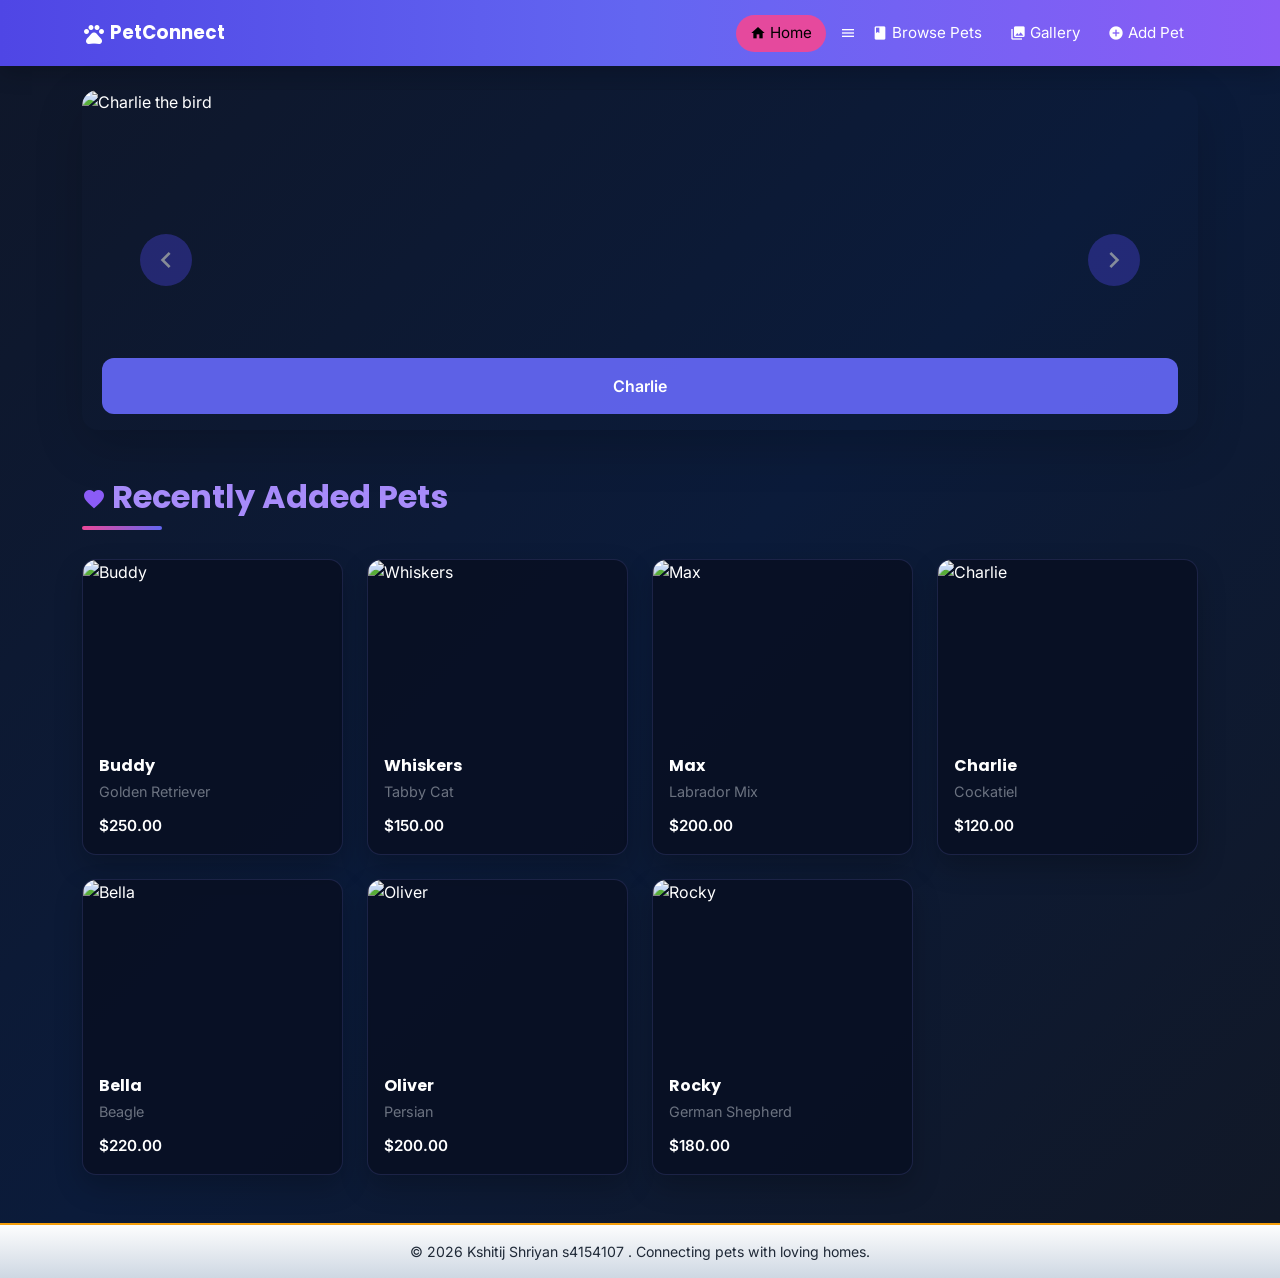
==== a1/index.html @ e2aa8c10 "Done with the css part and home page." ====
<!DOCTYPE html>
<html lang="en">
<head>
  <meta charset="UTF-8">
  <meta name="viewport" content="width=device-width, initial-scale=1.0">
  <title>PetConnect | Home</title>
  <link rel="icon" type="image/x-icon" href="assets/images/favicon.ico">

  <link rel="preconnect" href="https://fonts.googleapis.com">
  <link rel="preconnect" href="https://fonts.gstatic.com" crossorigin>
  <link href="https://fonts.googleapis.com/css2?family=Inter:wght@400;500;600;700&family=Material+Icons&family=Poppins:wght@400;500;600;700;800&display=swap" rel="stylesheet">

  <link href="https://cdn.jsdelivr.net/npm/bootstrap@5.3.3/dist/css/bootstrap.min.css" rel="stylesheet">
  <link rel="stylesheet" href="assets/css/styles.css">
</head>
<body>
  <header>
    <nav class="navbar navbar-expand-lg site-navbar">
      <div class="container">
        <a class="navbar-brand" href="index.html">
          <span class="material-icons align-middle me-1">pets</span>PetConnect
        </a>

        <button class="navbar-toggler text-white border-0 shadow-none" type="button" data-bs-toggle="collapse" data-bs-target="#mainNav" aria-label="Toggle navigation">
          <span class="material-icons text-white">menu</span>
        </button>

        <div class="collapse navbar-collapse" id="mainNav">
          <ul class="navbar-nav ms-auto">
            <li class="nav-item"><a class="nav-link active" href="index.html"><span class="material-icons nav-icon">home</span>Home</a></li>
            <li class="nav-item"><a class="nav-link" href="pets.html"><span class="material-icons nav-icon">menu_book</span>Browse Pets</a></li>
            <li class="nav-item"><a class="nav-link" href="gallery.html"><span class="material-icons nav-icon">photo_library</span>Gallery</a></li>
            <li class="nav-item"><a class="nav-link" href="add.html"><span class="material-icons nav-icon">add_circle</span>Add Pet</a></li>
          </ul>
        </div>
      </div>
    </nav>
  </header>

  <main class="site-main">
    <section class="container pt-4">
      <div id="heroCarousel" class="carousel slide" data-bs-ride="carousel">
        <div class="carousel-inner rounded-4 overflow-hidden shadow-lg">
          <div class="carousel-item active">
            <img src="assets/images/pets/4.jpg" class="d-block w-100 carousel-image" alt="Charlie the bird">
            <div class="carousel-caption custom-caption">Charlie</div>
          </div>
          <div class="carousel-item">
            <img src="assets/images/pets/1.jpg" class="d-block w-100 carousel-image" alt="Buddy the dog">
            <div class="carousel-caption custom-caption">Buddy</div>
          </div>
          <div class="carousel-item">
            <img src="assets/images/pets/2.jpg" class="d-block w-100 carousel-image" alt="Whiskers the cat">
            <div class="carousel-caption custom-caption">Whiskers</div>
          </div>
          <div class="carousel-item">
            <img src="assets/images/pets/3.jpg" class="d-block w-100 carousel-image" alt="Max the dog">
            <div class="carousel-caption custom-caption">Max</div>
          </div>
        </div>

        <button class="carousel-control-prev" type="button" data-bs-target="#heroCarousel" data-bs-slide="prev" aria-label="Previous slide">
          <span class="carousel-control-icon material-icons">chevron_left</span>
        </button>
        <button class="carousel-control-next" type="button" data-bs-target="#heroCarousel" data-bs-slide="next" aria-label="Next slide">
          <span class="carousel-control-icon material-icons">chevron_right</span>
        </button>
      </div>
    </section>

    <section class="container py-5">
      <div class="section-heading">
        <h1><span class="material-icons section-icon">favorite</span>Recently Added Pets</h1>
        <div class="heading-line"></div>
      </div>

      <div class="row g-4">
        <div class="col-sm-6 col-lg-3">
          <article class="pet-card">
            <img src="assets/images/pets/1.jpg" class="pet-card-img" alt="Buddy">
            <div class="pet-card-body">
              <h2>Buddy</h2>
              <p>Golden Retriever</p>
              <div class="pet-price">$250.00</div>
            </div>
          </article>
        </div>

        <div class="col-sm-6 col-lg-3">
          <article class="pet-card">
            <img src="assets/images/pets/2.jpg" class="pet-card-img" alt="Whiskers">
            <div class="pet-card-body">
              <h2>Whiskers</h2>
              <p>Tabby Cat</p>
              <div class="pet-price">$150.00</div>
            </div>
          </article>
        </div>

        <div class="col-sm-6 col-lg-3">
          <article class="pet-card">
            <img src="assets/images/pets/3.jpg" class="pet-card-img" alt="Max">
            <div class="pet-card-body">
              <h2>Max</h2>
              <p>Labrador Mix</p>
              <div class="pet-price">$200.00</div>
            </div>
          </article>
        </div>

        <div class="col-sm-6 col-lg-3">
          <article class="pet-card">
            <img src="assets/images/pets/4.jpg" class="pet-card-img" alt="Charlie">
            <div class="pet-card-body">
              <h2>Charlie</h2>
              <p>Cockatiel</p>
              <div class="pet-price">$120.00</div>
            </div>
          </article>
        </div>

        <div class="col-sm-6 col-lg-3">
          <article class="pet-card">
            <img src="assets/images/pets/5.jpg" class="pet-card-img" alt="Bella">
            <div class="pet-card-body">
              <h2>Bella</h2>
              <p>Beagle</p>
              <div class="pet-price">$220.00</div>
            </div>
          </article>
        </div>

        <div class="col-sm-6 col-lg-3">
          <article class="pet-card">
            <img src="assets/images/pets/6.jpg" class="pet-card-img" alt="Oliver">
            <div class="pet-card-body">
              <h2>Oliver</h2>
              <p>Persian</p>
              <div class="pet-price">$200.00</div>
            </div>
          </article>
        </div>

        <div class="col-sm-6 col-lg-3">
          <article class="pet-card">
            <img src="assets/images/pets/7.jpg" class="pet-card-img" alt="Rocky">
            <div class="pet-card-body">
              <h2>Rocky</h2>
              <p>German Shepherd</p>
              <div class="pet-price">$180.00</div>
            </div>
          </article>
        </div>
      </div>
    </section>
  </main>

  <footer class="site-footer">
    <div class="container text-center">
      <p>© 2026 Kshitij Shriyan s4154107 . Connecting pets with loving homes.</p>
    </div>
  </footer>

  <script src="https://cdn.jsdelivr.net/npm/bootstrap@5.3.3/dist/js/bootstrap.bundle.min.js"></script>
  <script src="assets/js/scripts.js"></script>
</body>
</html>
---- a1/assets/css/styles.css ----
:root {
  --primary: #6366f1;
  --primary-dark: #4f46e5;
  --primary-light: #818cf8;
  --secondary: #ec4899;
  --secondary-dark: #db2777;
  --accent-orange: #f59e0b;
  --accent-green: #10b981;
  --accent-purple: #8b5cf6;
  --text-dark: #1f2937;
  --text-light: #6b7280;
  --bg-light: #f9fafb;
  --white: #ffffff;
  --border: #e5e7eb;
  --card-bg: rgba(7, 16, 40, 0.92);
  --page-bg: linear-gradient(135deg, #0f172a 0%, #0b1b3a 50%, #111827 100%);
}

* {
  box-sizing: border-box;
}

body {
  margin: 0;
  font-family: 'Inter', sans-serif;
  color: var(--white);
  background: #e9ecef;
}

h1, h2, h3, h4, h5, h6,
.navbar-brand {
  font-family: 'Poppins', sans-serif;
}

.site-navbar {
  background: linear-gradient(90deg, var(--primary-dark), var(--primary), var(--accent-purple));
  padding: 0.9rem 0;
  box-shadow: 0 8px 20px rgba(0, 0, 0, 0.18);
}

.navbar-brand,
.nav-link {
  color: var(--white);
}

.navbar-brand {
  font-weight: 700;
  font-size: 1.15rem;
}

.nav-link {
  display: flex;
  align-items: center;
  gap: 0.3rem;
  font-size: 0.95rem;
  padding: 0.45rem 0.85rem !important;
  border-radius: 999px;
  transition: 0.25s ease;
}

.nav-link:hover,
.nav-link.active {
  color: var(--white);
  background: rgba(236, 72, 153, 0.95);
}

.nav-icon {
  font-size: 16px;
}

.site-main {
  background: var(--page-bg);
  min-height: calc(100vh - 132px);
}

.carousel-image {
  height: 340px;
  object-fit: cover;
}

.custom-caption {
  left: 20px;
  right: 20px;
  bottom: 16px;
  background: rgba(99, 102, 241, 0.95);
  border-radius: 12px;
  padding: 1rem;
  font-weight: 600;
}

.carousel-control-icon {
  background: rgba(79, 70, 229, 0.72);
  border-radius: 50%;
  padding: 10px;
  font-size: 32px;
}

.section-heading,
.page-title {
  margin-bottom: 1.8rem;
}

.section-heading h1,
.page-title {
  color: #a78bfa;
  font-size: 2rem;
  font-weight: 700;
}

.section-icon {
  vertical-align: middle;
  margin-right: 0.4rem;
  color: var(--accent-purple);
}

.heading-line {
  width: 80px;
  height: 4px;
  border-radius: 999px;
  background: linear-gradient(90deg, var(--secondary), var(--primary));
  margin-top: 0.6rem;
}

.pet-card,
.table-card,
.banner-card,
.add-form {
  background: rgba(8, 15, 35, 0.88);
  border-radius: 14px;
  border: 1px solid rgba(129, 140, 248, 0.16);
  box-shadow: 0 12px 28px rgba(0, 0, 0, 0.22);
}

.pet-card {
  overflow: hidden;
  height: 100%;
  transition: transform 0.25s ease, box-shadow 0.25s ease;
}

.pet-card:hover {
  transform: translateY(-4px);
  box-shadow: 0 18px 32px rgba(0, 0, 0, 0.28);
}

.pet-card-img {
  width: 100%;
  height: 180px;
  object-fit: cover;
  display: block;
}

.pet-card-body {
  padding: 1rem;
}

.pet-card-body h2 {
  font-size: 1rem;
  font-weight: 700;
  margin-bottom: 0.35rem;
  color: var(--white);
}

.pet-card-body p {
  margin-bottom: 0.8rem;
  color: var(--text-light);
  font-size: 0.9rem;
}

.pet-price {
  color: var(--white);
  font-weight: 600;
  font-size: 0.95rem;
}

.banner-card {
  padding: 0.75rem;
}

.table-card {
  padding: 1rem;
  background: rgba(255, 255, 255, 0.96);
}

.pet-table th {
  font-family: 'Poppins', sans-serif;
  font-size: 0.78rem;
  text-transform: uppercase;
  color: var(--text-dark);
  white-space: nowrap;
}

.pet-table td {
  color: var(--text-dark);
  font-size: 0.9rem;
}

.filter-box {
  min-width: 180px;
}

.filter-box label {
  color: var(--white);
  font-size: 0.9rem;
}

.gallery-image-btn {
  border: 0;
  padding: 0;
  background: transparent;
  width: 100%;
  text-align: left;
}

.badge-row {
  display: flex;
  gap: 0.5rem;
  flex-wrap: wrap;
  margin-bottom: 0.8rem;
}

.species-badge,
.status-badge {
  display: inline-block;
  padding: 0.28rem 0.65rem;
  font-size: 0.72rem;
  font-weight: 600;
  border-radius: 999px;
}

.species-badge {
  background: rgba(99, 102, 241, 0.18);
  color: #c4b5fd;
}

.status-badge.available {
  background: rgba(236, 72, 153, 0.95);
  color: var(--white);
}

.status-badge.pending {
  background: rgba(139, 92, 246, 0.95);
  color: var(--white);
}

.status-badge.adopted {
  background: rgba(16, 185, 129, 0.95);
  color: var(--white);
}

.pet-modal-content {
  background: #1f2940;
  border: 1px solid rgba(129, 140, 248, 0.25);
  border-radius: 12px;
}

.pet-modal-content .modal-header {
  background: linear-gradient(90deg, var(--primary-dark), var(--primary));
  border-bottom: 0;
}

.add-form {
  padding: 2rem;
}

.form-label {
  color: var(--white);
  font-weight: 600;
  font-size: 0.9rem;
}

.form-control,
.form-select {
  border-radius: 8px;
  border: 1px solid rgba(229, 231, 235, 0.3);
  min-height: 46px;
}

.form-control:focus,
.form-select:focus {
  border-color: var(--primary-light);
  box-shadow: 0 0 0 0.2rem rgba(99, 102, 241, 0.2);
}

textarea.form-control {
  min-height: 120px;
}

.upload-icon,
.btn-icon {
  font-size: 16px;
  vertical-align: middle;
  margin-right: 0.25rem;
}

.btn-primary-custom,
.btn-secondary-custom {
  border: 0;
  border-radius: 10px;
  color: var(--white);
  padding: 0.65rem 1rem;
  font-weight: 600;
  display: inline-flex;
  align-items: center;
}

.btn-primary-custom {
  background: linear-gradient(90deg, var(--primary), var(--accent-purple));
}

.btn-secondary-custom {
  background: linear-gradient(90deg, var(--secondary), var(--secondary-dark));
}

.image-feedback {
  margin-top: 0.75rem;
  font-size: 0.9rem;
  min-height: 24px;
}

.image-feedback.success {
  color: var(--accent-green);
}

.image-feedback.error {
  color: #f87171;
}

.preview-wrapper {
  margin-top: 1rem;
}

.preview-image {
  width: 110px;
  height: 110px;
  object-fit: cover;
  border-radius: 8px;
  border: 3px solid rgba(255, 255, 255, 0.65);
}

.site-footer {
  background: linear-gradient(180deg, rgba(255,255,255,0.9), rgba(203,213,225,0.9));
  border-top: 2px solid var(--accent-orange);
  color: var(--text-dark);
  padding: 1rem 0;
}

.site-footer p {
  margin: 0;
  font-size: 0.88rem;
}

@media (max-width: 991.98px) {
  .navbar-nav {
    margin-top: 1rem;
    gap: 0.5rem;
  }

  .carousel-image {
    height: 260px;
  }
}

@media (max-width: 767.98px) {
  .section-heading h1,
  .page-title {
    font-size: 1.6rem;
  }

  .add-form {
    padding: 1.25rem;
  }

  .carousel-image {
    height: 220px;
  }
}
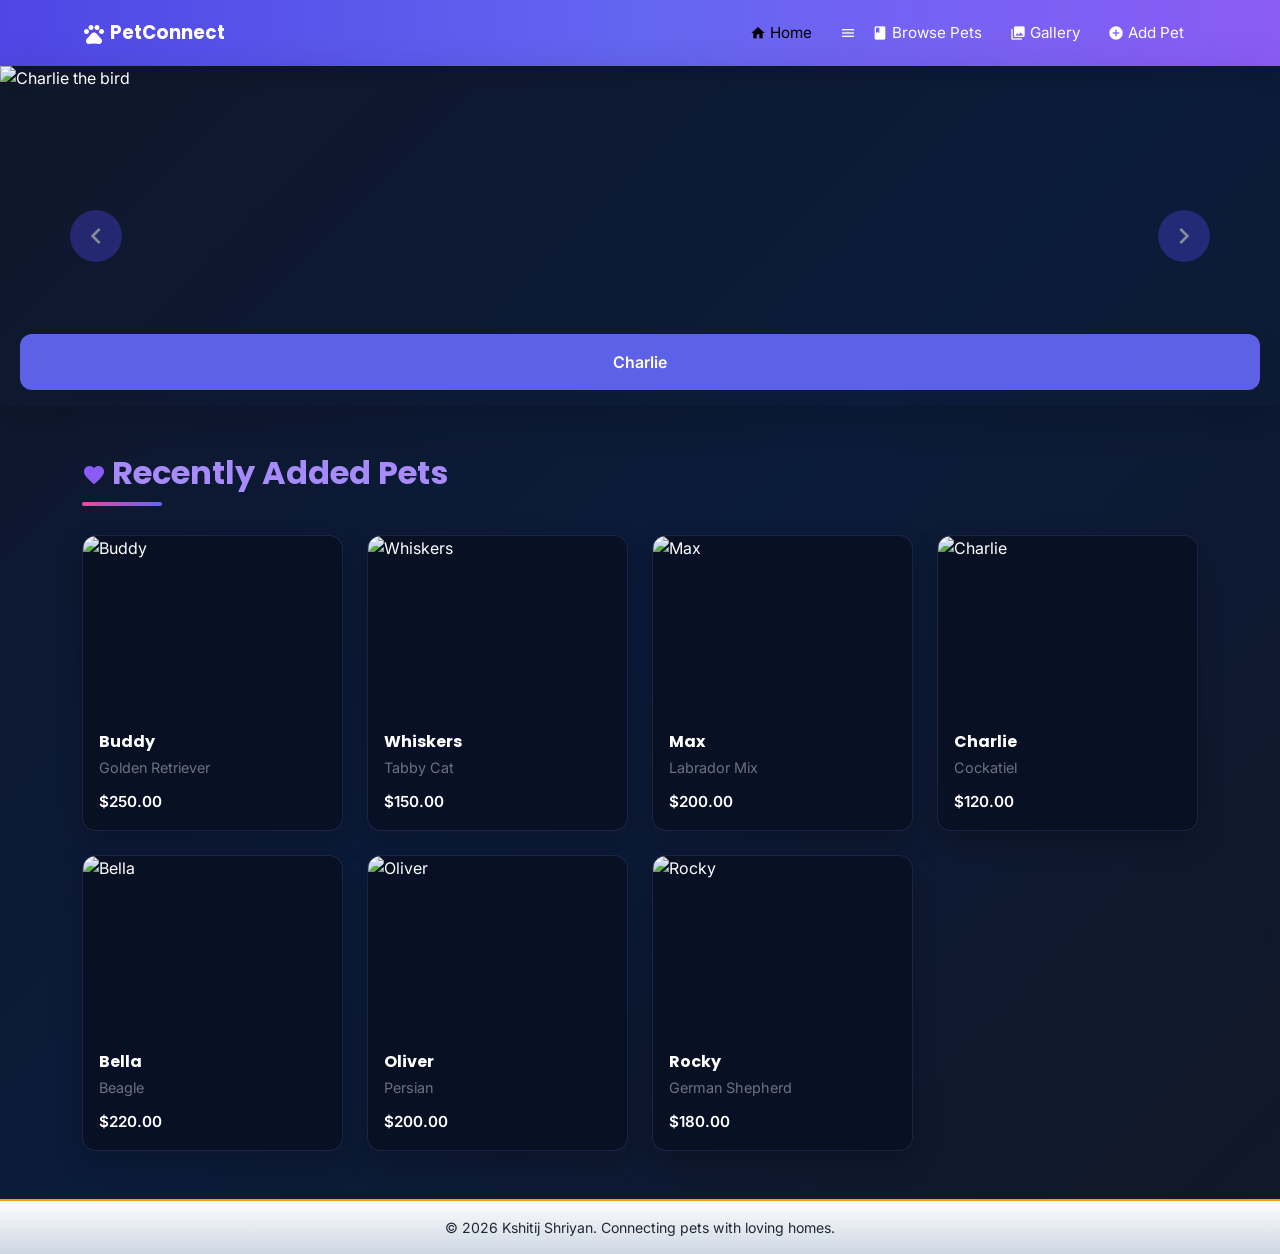
==== commit c99d5cef: "updated index hero spacing and navbar hover style" ====
--- a/a1/index.html
+++ b/a1/index.html
@@ -38,9 +38,9 @@
   </header>
 
   <main class="site-main">
-    <section class="container pt-4">
+    <section class="hero-section">
       <div id="heroCarousel" class="carousel slide" data-bs-ride="carousel">
-        <div class="carousel-inner rounded-4 overflow-hidden shadow-lg">
+        <div class="carousel-inner hero-carousel shadow-lg">
           <div class="carousel-item active">
             <img src="assets/images/pets/4.jpg" class="d-block w-100 carousel-image" alt="Charlie the bird">
             <div class="carousel-caption custom-caption">Charlie</div>
@@ -157,7 +157,7 @@
 
   <footer class="site-footer">
     <div class="container text-center">
-      <p>© 2026 Kshitij Shriyan s4154107 . Connecting pets with loving homes.</p>
+      <p>© 2026 Kshitij Shriyan. Connecting pets with loving homes.</p>
     </div>
   </footer>
 
--- a/a1/assets/css/styles.css
+++ b/a1/assets/css/styles.css
@@ -56,12 +56,17 @@
   padding: 0.45rem 0.85rem !important;
   border-radius: 999px;
   transition: 0.25s ease;
-}
-
-.nav-link:hover,
+  background: transparent;
+}
+
+.nav-link:hover {
+  color: var(--white);
+  background: rgba(236, 72, 153, 0.95);
+}
+
 .nav-link.active {
   color: var(--white);
-  background: rgba(236, 72, 153, 0.95);
+  background: transparent;
 }
 
 .nav-icon {
@@ -71,6 +76,15 @@
 .site-main {
   background: var(--page-bg);
   min-height: calc(100vh - 132px);
+}
+
+.hero-section {
+  padding-top: 0;
+}
+
+.hero-carousel {
+  border-radius: 0;
+  overflow: hidden;
 }
 
 .carousel-image {
@@ -373,4 +387,10 @@
   .carousel-image {
     height: 220px;
   }
+
+  .custom-caption {
+    left: 12px;
+    right: 12px;
+    bottom: 12px;
+  }
 }
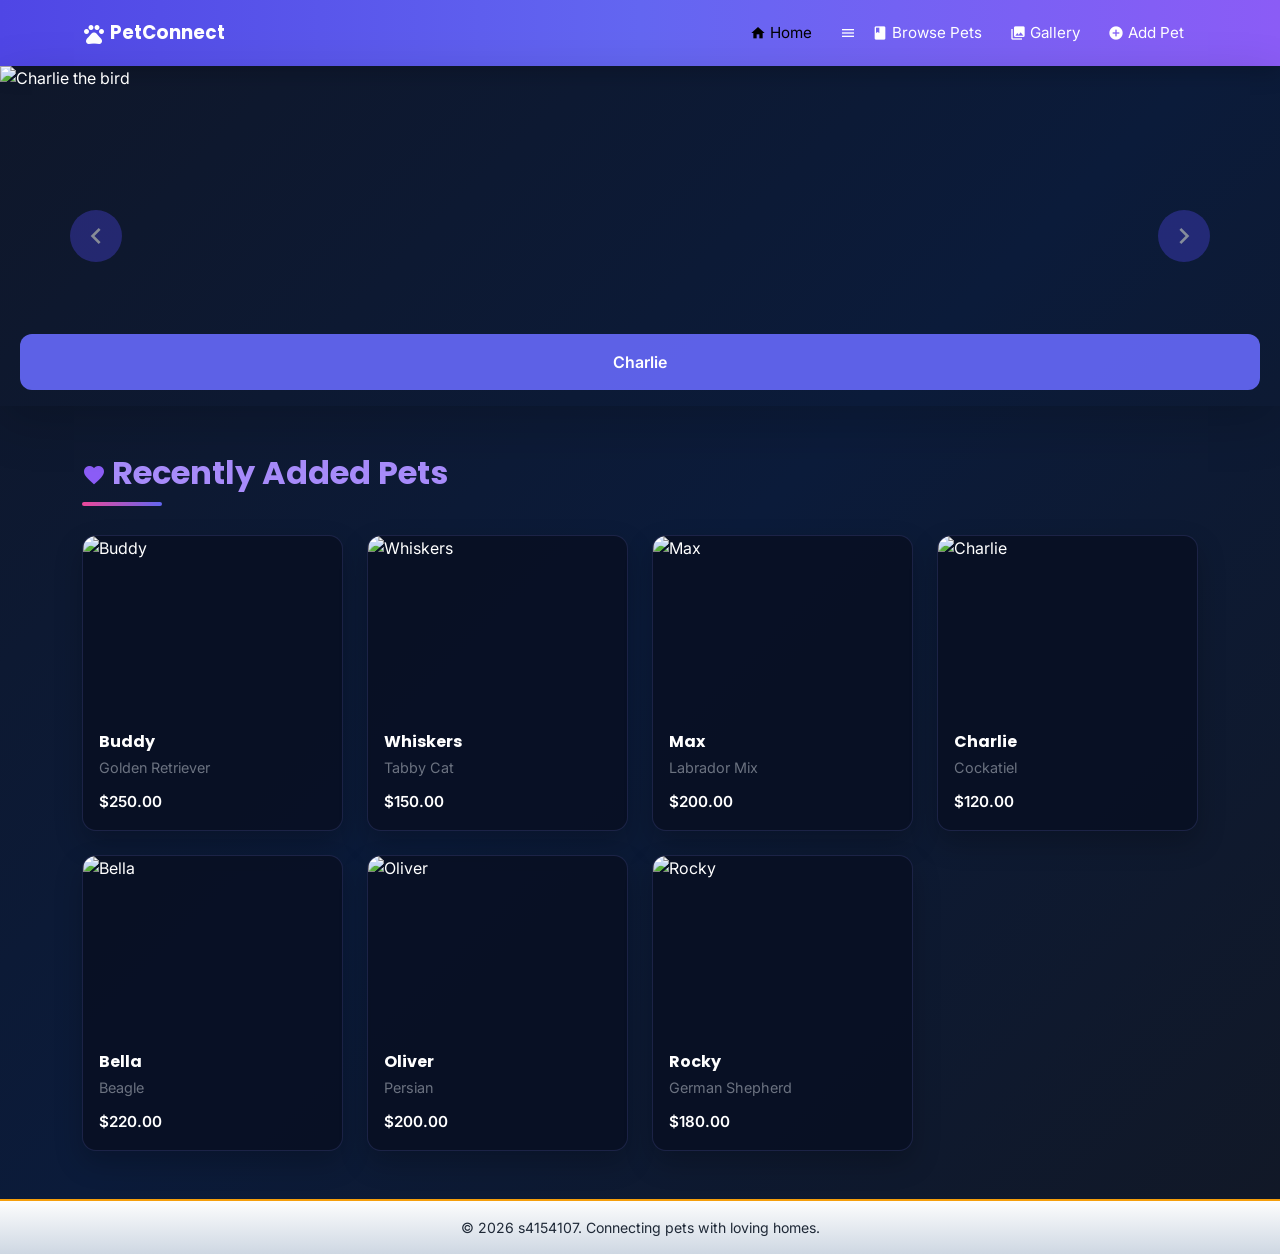
==== commit 17b99827: "made inorchanges and changed the photos set" ====
--- a/a1/index.html
+++ b/a1/index.html
@@ -42,7 +42,7 @@
       <div id="heroCarousel" class="carousel slide" data-bs-ride="carousel">
         <div class="carousel-inner hero-carousel shadow-lg">
           <div class="carousel-item active">
-            <img src="assets/images/pets/4.jpg" class="d-block w-100 carousel-image" alt="Charlie the bird">
+            <img src="assets/images/pets/5.jpg" class="d-block w-100 carousel-image" alt="Charlie the bird">
             <div class="carousel-caption custom-caption">Charlie</div>
           </div>
           <div class="carousel-item">
@@ -110,7 +110,7 @@
 
         <div class="col-sm-6 col-lg-3">
           <article class="pet-card">
-            <img src="assets/images/pets/4.jpg" class="pet-card-img" alt="Charlie">
+            <img src="assets/images/pets/5.jpg" class="pet-card-img" alt="Charlie">
             <div class="pet-card-body">
               <h2>Charlie</h2>
               <p>Cockatiel</p>
@@ -121,7 +121,7 @@
 
         <div class="col-sm-6 col-lg-3">
           <article class="pet-card">
-            <img src="assets/images/pets/5.jpg" class="pet-card-img" alt="Bella">
+            <img src="assets/images/pets/6.jpg" class="pet-card-img" alt="Bella">
             <div class="pet-card-body">
               <h2>Bella</h2>
               <p>Beagle</p>
@@ -132,7 +132,7 @@
 
         <div class="col-sm-6 col-lg-3">
           <article class="pet-card">
-            <img src="assets/images/pets/6.jpg" class="pet-card-img" alt="Oliver">
+            <img src="assets/images/pets/7.jpg" class="pet-card-img" alt="Oliver">
             <div class="pet-card-body">
               <h2>Oliver</h2>
               <p>Persian</p>
@@ -143,7 +143,7 @@
 
         <div class="col-sm-6 col-lg-3">
           <article class="pet-card">
-            <img src="assets/images/pets/7.jpg" class="pet-card-img" alt="Rocky">
+            <img src="assets/images/pets/8.jpg" class="pet-card-img" alt="Rocky">
             <div class="pet-card-body">
               <h2>Rocky</h2>
               <p>German Shepherd</p>
@@ -157,7 +157,7 @@
 
   <footer class="site-footer">
     <div class="container text-center">
-      <p>© 2026 Kshitij Shriyan. Connecting pets with loving homes.</p>
+      <p>© 2026 s4154107. Connecting pets with loving homes.</p>
     </div>
   </footer>
 
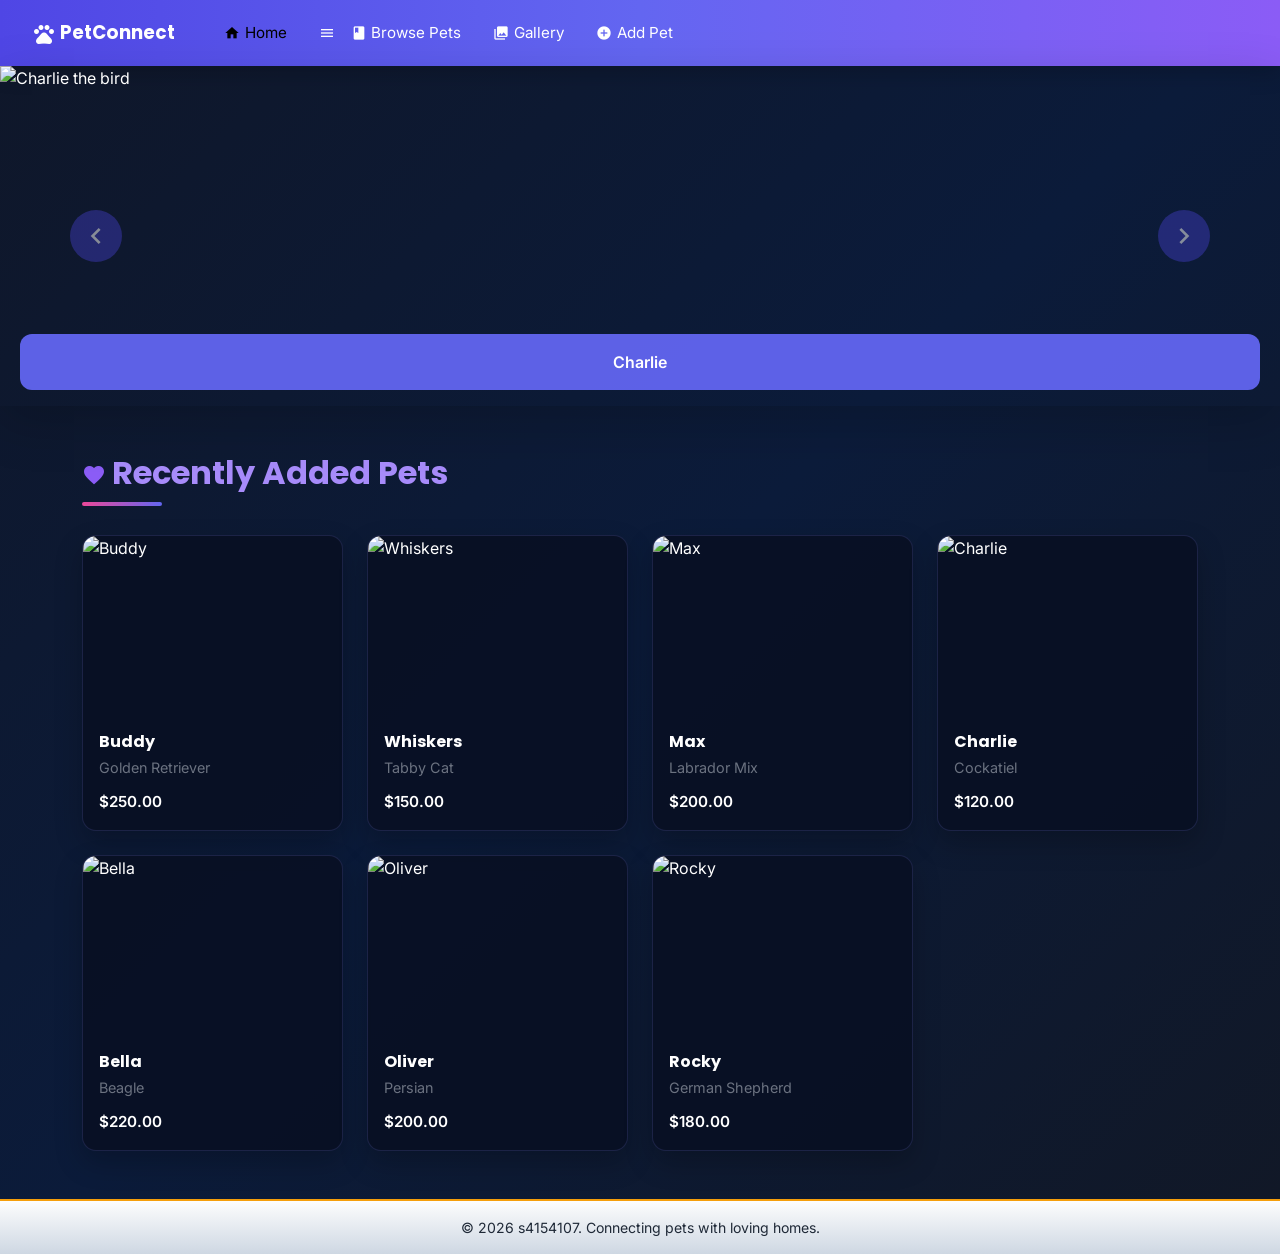
==== commit c5ecda63: "navbar position fixed" ====
--- a/a1/index.html
+++ b/a1/index.html
@@ -26,7 +26,7 @@
         </button>
 
         <div class="collapse navbar-collapse" id="mainNav">
-          <ul class="navbar-nav ms-auto">
+          <ul class="navbar-nav custom-nav-list">
             <li class="nav-item"><a class="nav-link active" href="index.html"><span class="material-icons nav-icon">home</span>Home</a></li>
             <li class="nav-item"><a class="nav-link" href="pets.html"><span class="material-icons nav-icon">menu_book</span>Browse Pets</a></li>
             <li class="nav-item"><a class="nav-link" href="gallery.html"><span class="material-icons nav-icon">photo_library</span>Gallery</a></li>
--- a/a1/assets/css/styles.css
+++ b/a1/assets/css/styles.css
@@ -38,6 +38,23 @@
   box-shadow: 0 8px 20px rgba(0, 0, 0, 0.18);
 }
 
+.site-navbar .container {
+  max-width: 1320px;
+  padding-left: 2rem;
+  padding-right: 2rem;
+  display: flex;
+  align-items: center;
+}
+
+.site-navbar .navbar-collapse {
+  flex-grow: 1;
+}
+
+.custom-nav-list {
+  margin-left: 2.2rem;
+  gap: 0.3rem;
+}
+
 .navbar-brand,
 .nav-link {
   color: var(--white);
@@ -46,6 +63,7 @@
 .navbar-brand {
   font-weight: 700;
   font-size: 1.15rem;
+  margin-right: 0;
 }
 
 .nav-link {
@@ -65,7 +83,7 @@
 }
 
 .nav-link.active {
-  color: var(--white);
+  color: #000000;
   background: transparent;
 }
 
@@ -364,7 +382,13 @@
 }
 
 @media (max-width: 991.98px) {
-  .navbar-nav {
+  .site-navbar .container {
+    padding-left: 1rem;
+    padding-right: 1rem;
+  }
+
+  .custom-nav-list {
+    margin-left: 0;
     margin-top: 1rem;
     gap: 0.5rem;
   }
